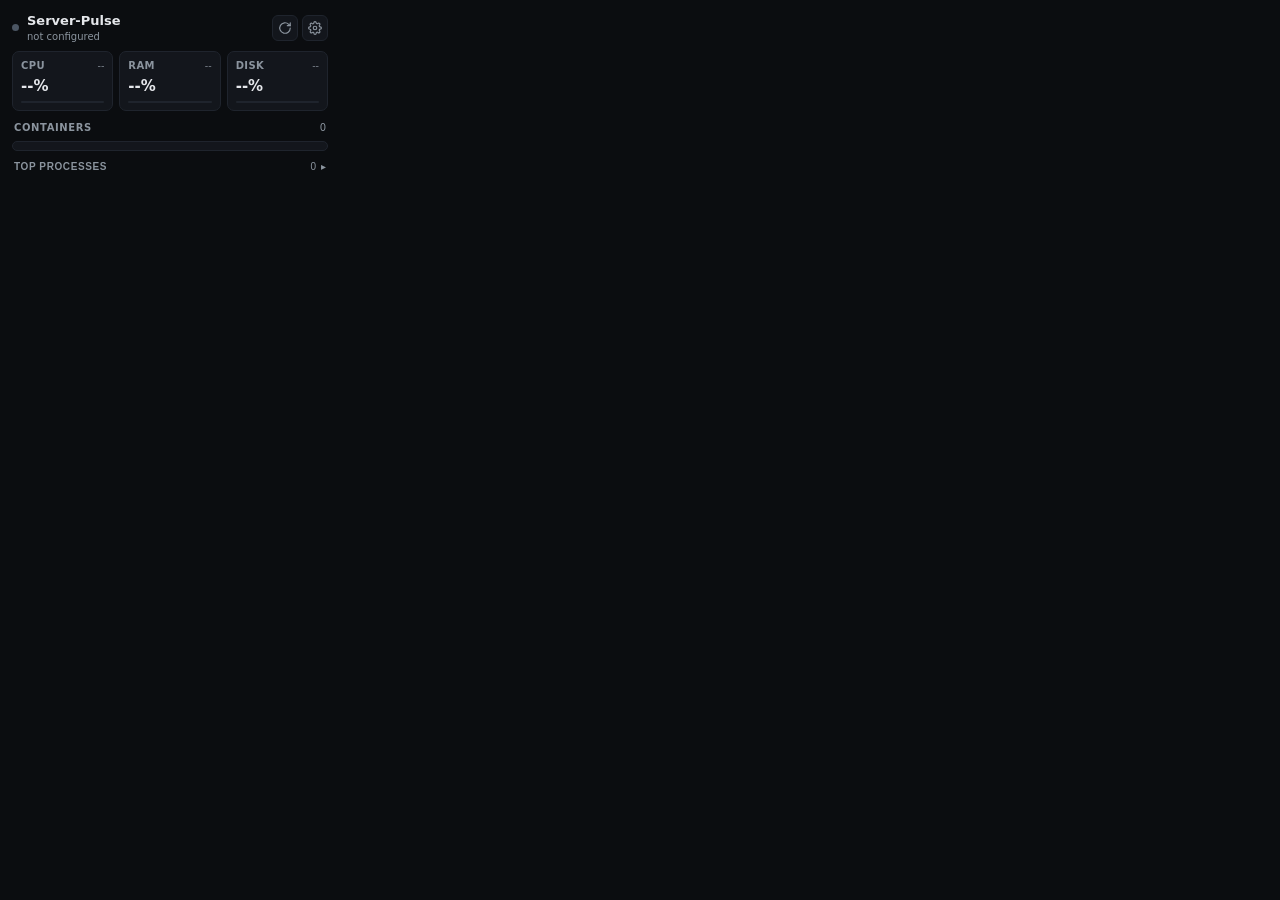
==== extension/popup.html @ 712a8b3b "feat: initial release of Server-Pulse v1.0.0 - Zero-dependency Go stdlib micro-agent (<8MB scratch i" ====
<!doctype html>
<html lang="en">
<head>
  <meta charset="utf-8">
  <meta name="viewport" content="width=device-width, initial-scale=1">
  <title>Server-Pulse</title>
  <link rel="stylesheet" href="popup.css">
</head>
<body>
  <div class="app">
    <header class="topbar">
      <div class="host-wrap">
        <span id="statusDot" class="dot dot-idle" aria-hidden="true"></span>
        <div class="host-meta">
          <span id="hostName" class="hostname">Server-Pulse</span>
          <span id="hostSub" class="host-sub">not configured</span>
        </div>
      </div>
      <div class="actions">
        <button id="refreshBtn" class="icon-btn" type="button" title="Refresh" aria-label="Refresh">
          <svg width="14" height="14" viewBox="0 0 24 24" fill="none" stroke="currentColor" stroke-width="2" stroke-linecap="round" stroke-linejoin="round">
            <path d="M21 12a9 9 0 1 1-2.64-6.36L21 8"></path>
            <path d="M21 3v5h-5"></path>
          </svg>
        </button>
        <button id="settingsBtn" class="icon-btn" type="button" title="Settings" aria-label="Settings">
          <svg width="14" height="14" viewBox="0 0 24 24" fill="none" stroke="currentColor" stroke-width="2" stroke-linecap="round" stroke-linejoin="round">
            <circle cx="12" cy="12" r="3"></circle>
            <path d="M19.4 15a1.65 1.65 0 0 0 .33 1.82l.06.06a2 2 0 1 1-2.83 2.83l-.06-.06a1.65 1.65 0 0 0-1.82-.33 1.65 1.65 0 0 0-1 1.51V21a2 2 0 1 1-4 0v-.09a1.65 1.65 0 0 0-1-1.51 1.65 1.65 0 0 0-1.82.33l-.06.06a2 2 0 1 1-2.83-2.83l.06-.06a1.65 1.65 0 0 0 .33-1.82 1.65 1.65 0 0 0-1.51-1H3a2 2 0 1 1 0-4h.09a1.65 1.65 0 0 0 1.51-1 1.65 1.65 0 0 0-.33-1.82l-.06-.06a2 2 0 1 1 2.83-2.83l.06.06a1.65 1.65 0 0 0 1.82.33h.08a1.65 1.65 0 0 0 1-1.51V3a2 2 0 1 1 4 0v.09a1.65 1.65 0 0 0 1 1.51h.08a1.65 1.65 0 0 0 1.82-.33l.06-.06a2 2 0 1 1 2.83 2.83l-.06.06a1.65 1.65 0 0 0-.33 1.82v.08a1.65 1.65 0 0 0 1.51 1H21a2 2 0 1 1 0 4h-.09a1.65 1.65 0 0 0-1.51 1z"></path>
          </svg>
        </button>
      </div>
    </header>

    <div id="errorBanner" class="banner hidden" role="alert"></div>

    <main id="dashboardView" class="view">
      <section class="summary" aria-label="System summary">
        <div class="pill">
          <div class="pill-head">
            <span class="pill-label">CPU</span>
            <span id="cpuSub" class="pill-sub num">--</span>
          </div>
          <div id="cpuVal" class="pill-val num">--%</div>
          <div class="bar"><div id="cpuBar" class="bar-fill"></div></div>
        </div>
        <div class="pill">
          <div class="pill-head">
            <span class="pill-label">RAM</span>
            <span id="ramSub" class="pill-sub num">--</span>
          </div>
          <div id="ramVal" class="pill-val num">--%</div>
          <div class="bar"><div id="ramBar" class="bar-fill"></div></div>
        </div>
        <div class="pill">
          <div class="pill-head">
            <span class="pill-label">DISK</span>
            <span id="diskSub" class="pill-sub num">--</span>
          </div>
          <div id="diskVal" class="pill-val num">--%</div>
          <div class="bar"><div id="diskBar" class="bar-fill"></div></div>
        </div>
      </section>

      <section class="section">
        <div class="section-head">
          <span class="section-title">CONTAINERS</span>
          <span id="containerCount" class="section-count num">0</span>
        </div>
        <div id="containerList" class="list"></div>
      </section>

      <section class="section">
        <button id="procToggle" class="section-head section-btn" type="button" aria-expanded="false">
          <span class="section-title">TOP PROCESSES</span>
          <span class="section-right">
            <span id="procCount" class="section-count num">0</span>
            <span id="procChevron" class="chevron" aria-hidden="true">▸</span>
          </span>
        </button>
        <div id="procList" class="list hidden"></div>
      </section>
    </main>

    <section id="settingsView" class="view settings hidden" aria-label="Settings">
      <form id="settingsForm" class="form" novalidate>
        <label class="field">
          <span class="field-label">Server URL (or Quick-Connect Link)</span>
          <input id="inputUrl" class="input" type="text" placeholder="pulse://host:9191#token  or  http://host:9191" autocomplete="off" spellcheck="false" required>
        </label>
        <label class="field">
          <span class="field-label">Bearer Token</span>
          <div class="token-row">
            <input id="inputToken" class="input" type="password" placeholder="64-char hex token" autocomplete="off" spellcheck="false" required>
            <button id="toggleTokenBtn" class="ghost-btn" type="button">Show</button>
          </div>
        </label>
        <div class="field">
          <span class="field-label">Toolbar Badge Metric</span>
          <div class="seg" role="radiogroup" aria-label="Badge metric">
            <label class="seg-opt">
              <input type="radio" name="badgeMetric" value="ram" checked>
              <span>RAM %</span>
            </label>
            <label class="seg-opt">
              <input type="radio" name="badgeMetric" value="cpu">
              <span>CPU %</span>
            </label>
          </div>
        </div>
        <div id="settingsStatus" class="settings-status"></div>
        <div class="form-actions">
          <button id="cancelBtn" class="btn btn-secondary" type="button">Cancel</button>
          <button id="saveBtn" class="btn btn-primary" type="submit">Save &amp; Connect</button>
        </div>
      </form>
    </section>
  </div>
  <script type="module" src="popup.js"></script>
</body>
</html>
---- extension/popup.css ----
:root {
  --bg: #0B0D10;
  --surface: #13161C;
  --border: #1F242D;
  --text: #E5E7EB;
  --muted: #8B949E;
  --green: #10B981;
  --amber: #F59E0B;
  --red: #EF4444;
  --idle: #4B5563;
}

* { box-sizing: border-box; margin: 0; padding: 0; }

html, body {
  width: 340px;
  max-height: 520px;
  background: var(--bg);
  color: var(--text);
  font-family: system-ui, -apple-system, BlinkMacSystemFont, "Segoe UI", sans-serif;
  font-size: 12px;
  line-height: 1.35;
  overflow-x: hidden;
  -webkit-font-smoothing: antialiased;
}

.num { font-variant-numeric: tabular-nums; }
.hidden { display: none !important; }

.app {
  display: flex;
  flex-direction: column;
  gap: 8px;
  padding: 12px;
  max-height: 520px;
  overflow-y: auto;
}

.app::-webkit-scrollbar { width: 4px; }
.app::-webkit-scrollbar-thumb { background: var(--border); border-radius: 2px; }

.topbar {
  display: flex;
  align-items: center;
  justify-content: space-between;
  gap: 8px;
}

.host-wrap { display: flex; align-items: center; gap: 8px; min-width: 0; }
.host-meta { display: flex; flex-direction: column; min-width: 0; }

.hostname {
  font-size: 13px;
  font-weight: 600;
  white-space: nowrap;
  overflow: hidden;
  text-overflow: ellipsis;
}

.host-sub {
  font-size: 10px;
  color: var(--muted);
  white-space: nowrap;
  overflow: hidden;
  text-overflow: ellipsis;
}

.dot { width: 7px; height: 7px; border-radius: 50%; flex-shrink: 0; }
.dot-ok { background: var(--green); box-shadow: 0 0 6px rgba(16, 185, 129, 0.55); }
.dot-err { background: var(--red); }
.dot-idle { background: var(--idle); }

.actions { display: flex; gap: 4px; flex-shrink: 0; }

.icon-btn {
  display: grid;
  place-items: center;
  width: 26px;
  height: 26px;
  border: 1px solid var(--border);
  border-radius: 6px;
  background: var(--surface);
  color: var(--muted);
  cursor: pointer;
  transition: color 0.15s, border-color 0.15s;
}

.icon-btn:hover { color: var(--text); border-color: #2E3644; }
.icon-btn.active { color: var(--green); border-color: rgba(16, 185, 129, 0.4); }
.icon-btn.spinning svg { animation: spin 0.7s linear infinite; }
@keyframes spin { to { transform: rotate(360deg); } }

.banner {
  padding: 6px 8px;
  border-radius: 6px;
  border: 1px solid rgba(239, 68, 68, 0.35);
  background: rgba(239, 68, 68, 0.1);
  color: #FCA5A5;
  font-size: 11px;
}

.view { display: flex; flex-direction: column; gap: 8px; }

.summary { display: grid; grid-template-columns: repeat(3, 1fr); gap: 6px; }

.pill {
  background: var(--surface);
  border: 1px solid var(--border);
  border-radius: 7px;
  padding: 7px 8px;
  display: flex;
  flex-direction: column;
  gap: 3px;
  min-width: 0;
}

.pill-head { display: flex; justify-content: space-between; align-items: baseline; gap: 4px; }
.pill-label { font-size: 10px; font-weight: 600; color: var(--muted); letter-spacing: 0.04em; }
.pill-sub { font-size: 9.5px; color: var(--muted); white-space: nowrap; overflow: hidden; text-overflow: ellipsis; }
.pill-val { font-size: 15px; font-weight: 600; }

.bar { width: 100%; height: 2px; background: var(--border); border-radius: 1px; overflow: hidden; margin-top: 2px; }
.bar-fill { height: 100%; width: 0%; transition: width 0.25s ease; }

.lvl-green { background: var(--green); }
.lvl-amber { background: var(--amber); }
.lvl-red { background: var(--red); }
.lvl-muted { background: var(--idle); }

.section { display: flex; flex-direction: column; gap: 4px; }

.section-head {
  display: flex;
  align-items: center;
  justify-content: space-between;
  padding: 2px 2px;
}

.section-btn {
  width: 100%;
  background: transparent;
  border: none;
  color: inherit;
  cursor: pointer;
  text-align: left;
}

.section-title { font-size: 10px; font-weight: 600; color: var(--muted); letter-spacing: 0.06em; }
.section-right { display: flex; align-items: center; gap: 5px; }
.section-count { font-size: 10px; color: var(--muted); }
.chevron { font-size: 10px; color: var(--muted); transition: transform 0.15s; display: inline-block; }
.chevron.open { transform: rotate(90deg); }

.list {
  display: flex;
  flex-direction: column;
  gap: 4px;
  background: var(--surface);
  border: 1px solid var(--border);
  border-radius: 7px;
  padding: 4px;
}

.row {
  display: flex;
  flex-direction: column;
  gap: 3px;
  padding: 5px 6px;
  border-radius: 5px;
}

.row:hover { background: rgba(255, 255, 255, 0.03); }
.row-top { display: flex; align-items: center; justify-content: space-between; gap: 8px; }
.row-left { display: flex; align-items: center; gap: 6px; min-width: 0; }

.row-name {
  font-size: 11.5px;
  font-weight: 500;
  white-space: nowrap;
  overflow: hidden;
  text-overflow: ellipsis;
}

.row-stopped .row-name { color: var(--muted); }

.row-stats { display: flex; align-items: baseline; gap: 8px; flex-shrink: 0; font-size: 11px; }
.stat-mem { color: var(--text); font-weight: 500; }
.stat-cpu { color: var(--muted); width: 38px; text-align: right; }

.empty { padding: 10px 6px; text-align: center; color: var(--muted); font-size: 11px; }

/* Inline Settings */
.form { display: flex; flex-direction: column; gap: 10px; }
.field { display: flex; flex-direction: column; gap: 4px; }
.field-label { font-size: 10.5px; font-weight: 600; color: var(--muted); }

.input {
  width: 100%;
  padding: 7px 9px;
  border-radius: 6px;
  border: 1px solid var(--border);
  background: var(--surface);
  color: var(--text);
  font-size: 12px;
  outline: none;
}

.input:focus { border-color: var(--green); }
.token-row { display: flex; gap: 6px; }

.ghost-btn {
  padding: 0 9px;
  border-radius: 6px;
  border: 1px solid var(--border);
  background: var(--surface);
  color: var(--muted);
  font-size: 11px;
  cursor: pointer;
}

.ghost-btn:hover { color: var(--text); }

.seg { display: grid; grid-template-columns: 1fr 1fr; gap: 6px; }
.seg-opt {
  display: flex;
  align-items: center;
  justify-content: center;
  gap: 5px;
  padding: 6px;
  border-radius: 6px;
  border: 1px solid var(--border);
  background: var(--surface);
  color: var(--text);
  cursor: pointer;
  font-size: 11.5px;
}

.seg-opt input { accent-color: var(--green); }

.settings-status { min-height: 15px; font-size: 11px; color: var(--muted); }
.settings-status.ok { color: var(--green); }
.settings-status.err { color: var(--red); }

.form-actions { display: flex; justify-content: flex-end; gap: 6px; }

.btn {
  padding: 7px 12px;
  border-radius: 6px;
  font-size: 11.5px;
  font-weight: 600;
  cursor: pointer;
  border: 1px solid transparent;
}

.btn-primary { background: var(--green); color: #051B11; }
.btn-primary:hover { filter: brightness(1.08); }
.btn-secondary { background: var(--surface); border-color: var(--border); color: var(--muted); }
.btn-secondary:hover { color: var(--text); }
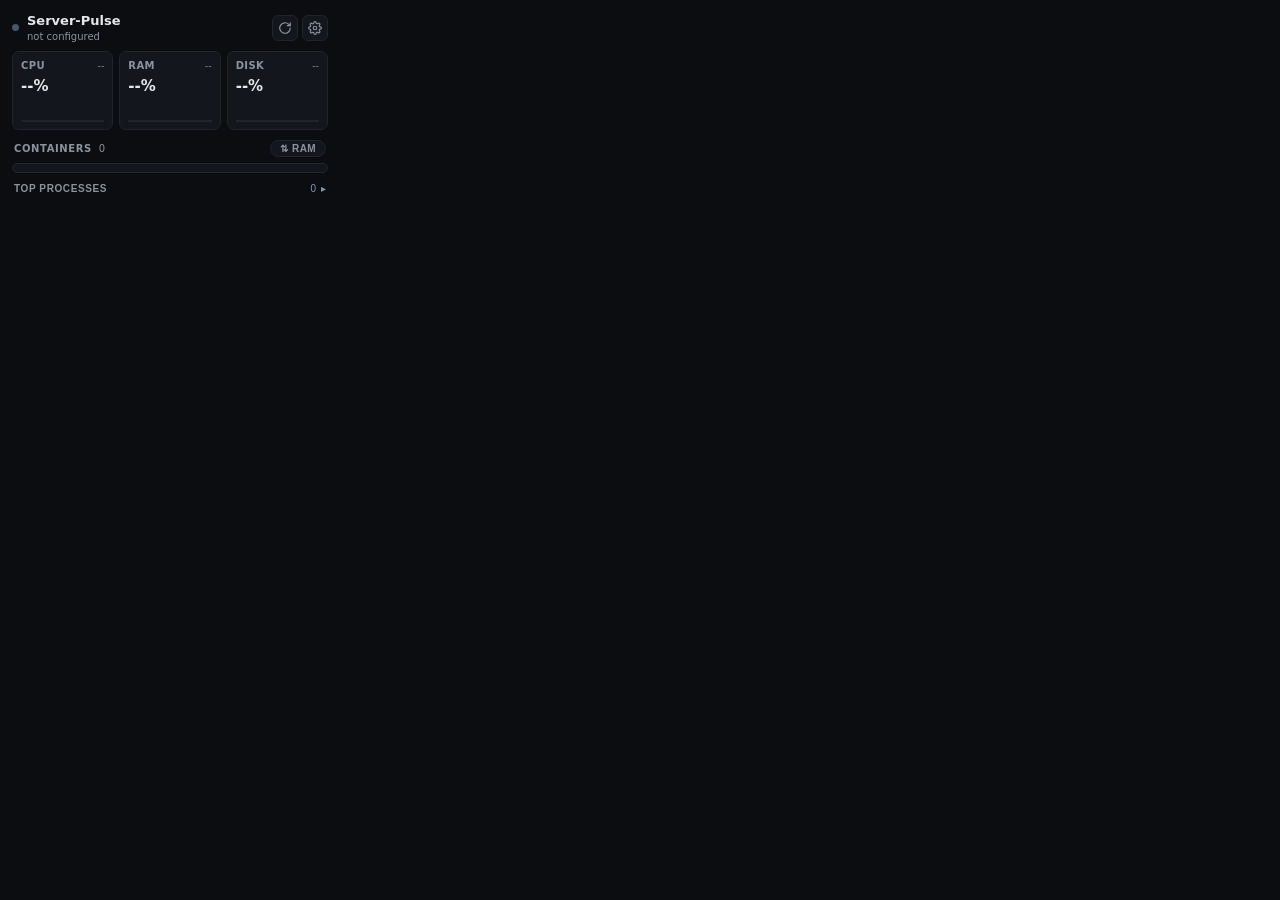
==== commit e4cf4dc6: "feat: richer zero-bloat server metrics & polished UI/UX (v1.2.0) - Agent: add host load average (1/5" ====
--- a/extension/popup.html
+++ b/extension/popup.html
@@ -36,36 +36,40 @@
 
     <main id="dashboardView" class="view">
       <section class="summary" aria-label="System summary">
-        <div class="pill">
-          <div class="pill-head">
-            <span class="pill-label">CPU</span>
-            <span id="cpuSub" class="pill-sub num">--</span>
-          </div>
+        <div class="pill" title="CPU usage (trend: recent samples)">
+          <div class="pill-head"><span class="pill-label">CPU</span><span id="cpuSub" class="pill-sub num">--</span></div>
           <div id="cpuVal" class="pill-val num">--%</div>
+          <svg id="cpuSpark" class="spark-svg" viewBox="0 0 100 24" preserveAspectRatio="none" aria-hidden="true"></svg>
           <div class="bar"><div id="cpuBar" class="bar-fill"></div></div>
         </div>
-        <div class="pill">
-          <div class="pill-head">
-            <span class="pill-label">RAM</span>
-            <span id="ramSub" class="pill-sub num">--</span>
-          </div>
+        <div class="pill" title="Memory in use (excluding reclaimable cache)">
+          <div class="pill-head"><span class="pill-label">RAM</span><span id="ramSub" class="pill-sub num">--</span></div>
           <div id="ramVal" class="pill-val num">--%</div>
+          <svg id="ramSpark" class="spark-svg" viewBox="0 0 100 24" preserveAspectRatio="none" aria-hidden="true"></svg>
+          <span id="swapNote" class="pill-note num hidden"></span>
           <div class="bar"><div id="ramBar" class="bar-fill"></div></div>
         </div>
-        <div class="pill">
-          <div class="pill-head">
-            <span class="pill-label">DISK</span>
-            <span id="diskSub" class="pill-sub num">--</span>
-          </div>
+        <div class="pill" title="Root filesystem usage">
+          <div class="pill-head"><span class="pill-label">DISK</span><span id="diskSub" class="pill-sub num">--</span></div>
           <div id="diskVal" class="pill-val num">--%</div>
           <div class="bar"><div id="diskBar" class="bar-fill"></div></div>
         </div>
       </section>
 
+      <section id="details" class="details hidden" aria-label="Load, network and disk activity">
+        <div class="detail"><span class="detail-label">LOAD</span><span id="loadVal" class="detail-val num">--</span></div>
+        <div class="detail"><span class="detail-label">NET /s</span><span id="netVal" class="detail-val num">--</span></div>
+        <div class="detail"><span class="detail-label">DISK /s</span><span id="ioVal" class="detail-val num">--</span></div>
+      </section>
+
       <section class="section">
         <div class="section-head">
-          <span class="section-title">CONTAINERS</span>
-          <span id="containerCount" class="section-count num">0</span>
+          <span class="section-left">
+            <span class="section-title">CONTAINERS</span>
+            <span id="containerCount" class="section-count num">0</span>
+            <span id="issues" class="issues hidden"></span>
+          </span>
+          <button id="sortBtn" class="chip" type="button" title="Change sort order">RAM</button>
         </div>
         <div id="containerList" class="list"></div>
       </section>
--- a/extension/popup.css
+++ b/extension/popup.css
@@ -256,3 +256,67 @@
 .btn-primary:hover { filter: brightness(1.08); }
 .btn-secondary { background: var(--surface); border-color: var(--border); color: var(--muted); }
 .btn-secondary:hover { color: var(--text); }
+
+/* ---- Detail layer (shared with extension/popup.css) ---- */
+.pill { position: relative; }
+.pill .bar { margin-top: auto; }
+.pill-note { font-size: 9.5px; color: var(--amber); white-space: nowrap; overflow: hidden; text-overflow: ellipsis; }
+.spark-svg { width: 100%; height: 18px; display: block; overflow: visible; }
+.spark { fill: none; stroke-width: 1.4; vector-effect: non-scaling-stroke; stroke-linejoin: round; stroke-linecap: round; opacity: 0.9; }
+.spark.lvl-green { stroke: var(--green); background: none; }
+.spark.lvl-amber { stroke: var(--amber); background: none; }
+.spark.lvl-red { stroke: var(--red); background: none; }
+
+.details {
+  display: grid;
+  grid-template-columns: repeat(3, minmax(0, 1fr));
+  background: var(--surface);
+  border: 1px solid var(--border);
+  border-radius: 8px;
+}
+.detail { display: flex; flex-direction: column; gap: 1px; padding: 5px 7px; min-width: 0; }
+.detail + .detail { border-left: 1px solid var(--border); }
+.detail-label { font-size: 9px; font-weight: 600; color: var(--muted); letter-spacing: 0.05em; }
+.detail-val { font-size: 10.5px; white-space: nowrap; overflow: hidden; text-overflow: ellipsis; }
+.txt-amber { color: var(--amber); }
+.txt-red { color: var(--red); }
+
+.dot-warn { background: var(--amber); }
+.section-left { display: flex; align-items: center; gap: 7px; min-width: 0; }
+.issues {
+  font-size: 10px;
+  font-weight: 600;
+  color: #FCA5A5;
+  background: rgba(239, 68, 68, 0.12);
+  border: 1px solid rgba(239, 68, 68, 0.3);
+  border-radius: 999px;
+  padding: 0 7px;
+  line-height: 16px;
+}
+.chip {
+  font-size: 10px;
+  font-weight: 600;
+  letter-spacing: 0.04em;
+  color: var(--muted);
+  background: var(--surface);
+  border: 1px solid var(--border);
+  border-radius: 999px;
+  padding: 2px 9px;
+  cursor: pointer;
+}
+.chip:hover { color: var(--text); }
+.chip::before { content: "⇅ "; }
+
+.row-click { cursor: pointer; outline: none; }
+.row-click:focus-visible { box-shadow: inset 0 0 0 1px var(--green); }
+.row-click.open { background: rgba(255, 255, 255, 0.03); }
+.row-detail { font-size: 10.5px; color: var(--muted); padding-top: 2px; overflow-wrap: anywhere; }
+.row-pid { font-size: 10px; color: var(--idle); flex-shrink: 0; }
+
+.view { transition: opacity 0.2s ease; }
+.view.stale { opacity: 0.5; }
+
+@media (prefers-reduced-motion: reduce) {
+  .bar-fill, .view, .chevron { transition: none; }
+  .icon-btn.spinning svg { animation: none; }
+}
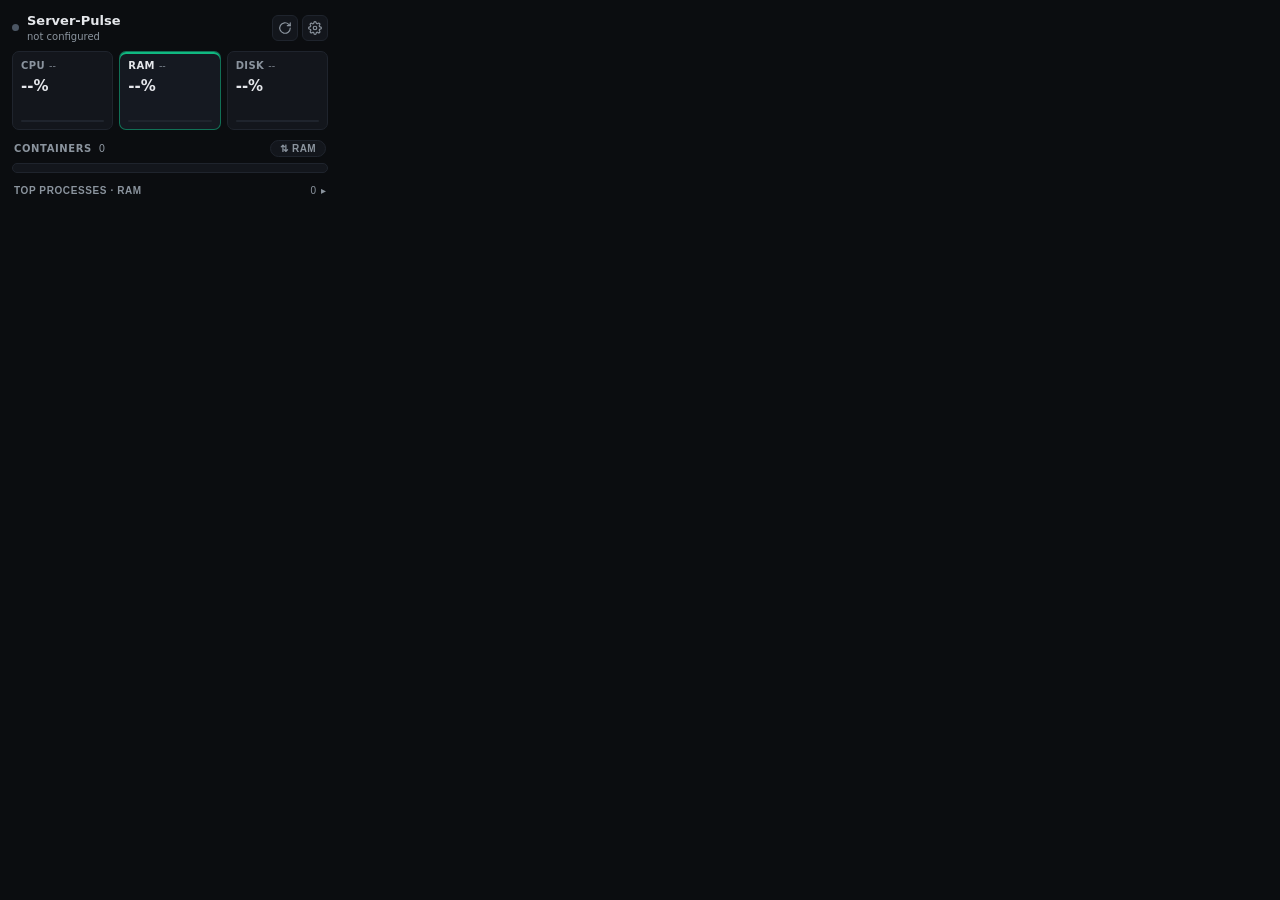
==== commit 38541353: "feat: interactive CPU / RAM / DISK focus cards & Docker storage breakdown (v1.3.0) - Agent:   * Add " ====
--- a/extension/popup.html
+++ b/extension/popup.html
@@ -35,55 +35,78 @@
     <div id="errorBanner" class="banner hidden" role="alert"></div>
 
     <main id="dashboardView" class="view">
-      <section class="summary" aria-label="System summary">
-        <div class="pill" title="CPU usage (trend: recent samples)">
+      <section class="summary" role="tablist" aria-label="Resource view">
+        <button id="tabCpu" class="pill pill-btn" type="button" role="tab" aria-selected="false" data-tab="cpu" title="Focus CPU: load, IOWait & CPU-sorted list">
           <div class="pill-head"><span class="pill-label">CPU</span><span id="cpuSub" class="pill-sub num">--</span></div>
           <div id="cpuVal" class="pill-val num">--%</div>
           <svg id="cpuSpark" class="spark-svg" viewBox="0 0 100 24" preserveAspectRatio="none" aria-hidden="true"></svg>
           <div class="bar"><div id="cpuBar" class="bar-fill"></div></div>
-        </div>
-        <div class="pill" title="Memory in use (excluding reclaimable cache)">
+        </button>
+        <button id="tabRam" class="pill pill-btn active" type="button" role="tab" aria-selected="true" data-tab="ram" title="Focus RAM: cache, available & RAM-sorted list">
           <div class="pill-head"><span class="pill-label">RAM</span><span id="ramSub" class="pill-sub num">--</span></div>
           <div id="ramVal" class="pill-val num">--%</div>
           <svg id="ramSpark" class="spark-svg" viewBox="0 0 100 24" preserveAspectRatio="none" aria-hidden="true"></svg>
           <span id="swapNote" class="pill-note num hidden"></span>
           <div class="bar"><div id="ramBar" class="bar-fill"></div></div>
-        </div>
-        <div class="pill" title="Root filesystem usage">
+        </button>
+        <button id="tabDisk" class="pill pill-btn" type="button" role="tab" aria-selected="false" data-tab="disk" title="Focus Disk: filesystems & Docker storage breakdown">
           <div class="pill-head"><span class="pill-label">DISK</span><span id="diskSub" class="pill-sub num">--</span></div>
           <div id="diskVal" class="pill-val num">--%</div>
           <div class="bar"><div id="diskBar" class="bar-fill"></div></div>
-        </div>
+        </button>
       </section>
 
-      <section id="details" class="details hidden" aria-label="Load, network and disk activity">
-        <div class="detail"><span class="detail-label">LOAD</span><span id="loadVal" class="detail-val num">--</span></div>
-        <div class="detail"><span class="detail-label">NET /s</span><span id="netVal" class="detail-val num">--</span></div>
-        <div class="detail"><span class="detail-label">DISK /s</span><span id="ioVal" class="detail-val num">--</span></div>
+      <section id="details" class="details hidden" aria-label="Focused metrics">
+        <div class="detail"><span id="d1Label" class="detail-label">CACHE</span><span id="d1Val" class="detail-val num">--</span></div>
+        <div class="detail"><span id="d2Label" class="detail-label">AVAIL</span><span id="d2Val" class="detail-val num">--</span></div>
+        <div class="detail"><span id="d3Label" class="detail-label">NET /s</span><span id="d3Val" class="detail-val num">--</span></div>
       </section>
 
-      <section class="section">
-        <div class="section-head">
-          <span class="section-left">
-            <span class="section-title">CONTAINERS</span>
-            <span id="containerCount" class="section-count num">0</span>
-            <span id="issues" class="issues hidden"></span>
-          </span>
-          <button id="sortBtn" class="chip" type="button" title="Change sort order">RAM</button>
-        </div>
-        <div id="containerList" class="list"></div>
-      </section>
+      <div id="computePanel" class="panel">
+        <section class="section">
+          <div class="section-head">
+            <span class="section-left">
+              <span class="section-title">CONTAINERS</span>
+              <span id="containerCount" class="section-count num">0</span>
+              <span id="issues" class="issues hidden"></span>
+            </span>
+            <button id="sortBtn" class="chip" type="button" title="Change sort order">RAM</button>
+          </div>
+          <div id="containerList" class="list"></div>
+        </section>
 
-      <section class="section">
-        <button id="procToggle" class="section-head section-btn" type="button" aria-expanded="false">
-          <span class="section-title">TOP PROCESSES</span>
-          <span class="section-right">
-            <span id="procCount" class="section-count num">0</span>
-            <span id="procChevron" class="chevron" aria-hidden="true">▸</span>
-          </span>
-        </button>
-        <div id="procList" class="list hidden"></div>
-      </section>
+        <section class="section">
+          <button id="procToggle" class="section-head section-btn" type="button" aria-expanded="false">
+            <span id="procTitle" class="section-title">TOP PROCESSES · RAM</span>
+            <span class="section-right">
+              <span id="procCount" class="section-count num">0</span>
+              <span id="procChevron" class="chevron" aria-hidden="true">▸</span>
+            </span>
+          </button>
+          <div id="procList" class="list hidden"></div>
+        </section>
+      </div>
+
+      <div id="diskPanel" class="panel hidden">
+        <section class="section">
+          <div class="section-head">
+            <span class="section-title">FILESYSTEMS</span>
+            <span id="mountCount" class="section-count num">0</span>
+          </div>
+          <div id="mountList" class="list"></div>
+        </section>
+
+        <section class="section">
+          <div class="section-head">
+            <span class="section-left">
+              <span class="section-title">DOCKER STORAGE</span>
+              <span id="dockerDiskTotal" class="section-count num">--</span>
+            </span>
+            <span id="reclaimPill" class="pill-warn hidden"></span>
+          </div>
+          <div id="dockerDiskList" class="list"></div>
+        </section>
+      </div>
     </main>
 
     <section id="settingsView" class="view settings hidden" aria-label="Settings">
--- a/extension/popup.css
+++ b/extension/popup.css
@@ -320,3 +320,36 @@
   .bar-fill, .view, .chevron { transition: none; }
   .icon-btn.spinning svg { animation: none; }
 }
+
+/* ---- Interactive Focus Cards & Disk Panel ---- */
+.pill-btn {
+  text-align: left;
+  color: inherit;
+  font: inherit;
+  cursor: pointer;
+  outline: none;
+  transition: border-color 0.15s ease, box-shadow 0.15s ease, background 0.15s ease;
+}
+.pill-btn:hover { border-color: #2E3644; }
+.pill-btn:focus-visible { border-color: var(--green); }
+.pill-btn.active {
+  border-color: rgba(16, 185, 129, 0.55);
+  box-shadow: inset 0 2px 0 var(--green);
+  background: #151921;
+}
+.pill-btn.active .pill-label { color: var(--text); }
+
+.panel { display: flex; flex-direction: column; gap: 10px; }
+.stat-main { color: var(--text); font-weight: 500; }
+.stat-sub { color: var(--muted); font-weight: 400; }
+
+.pill-warn {
+  font-size: 9.5px;
+  font-weight: 600;
+  color: #FCD34D;
+  background: rgba(245, 158, 11, 0.12);
+  border: 1px solid rgba(245, 158, 11, 0.3);
+  border-radius: 999px;
+  padding: 0 7px;
+  line-height: 16px;
+}
